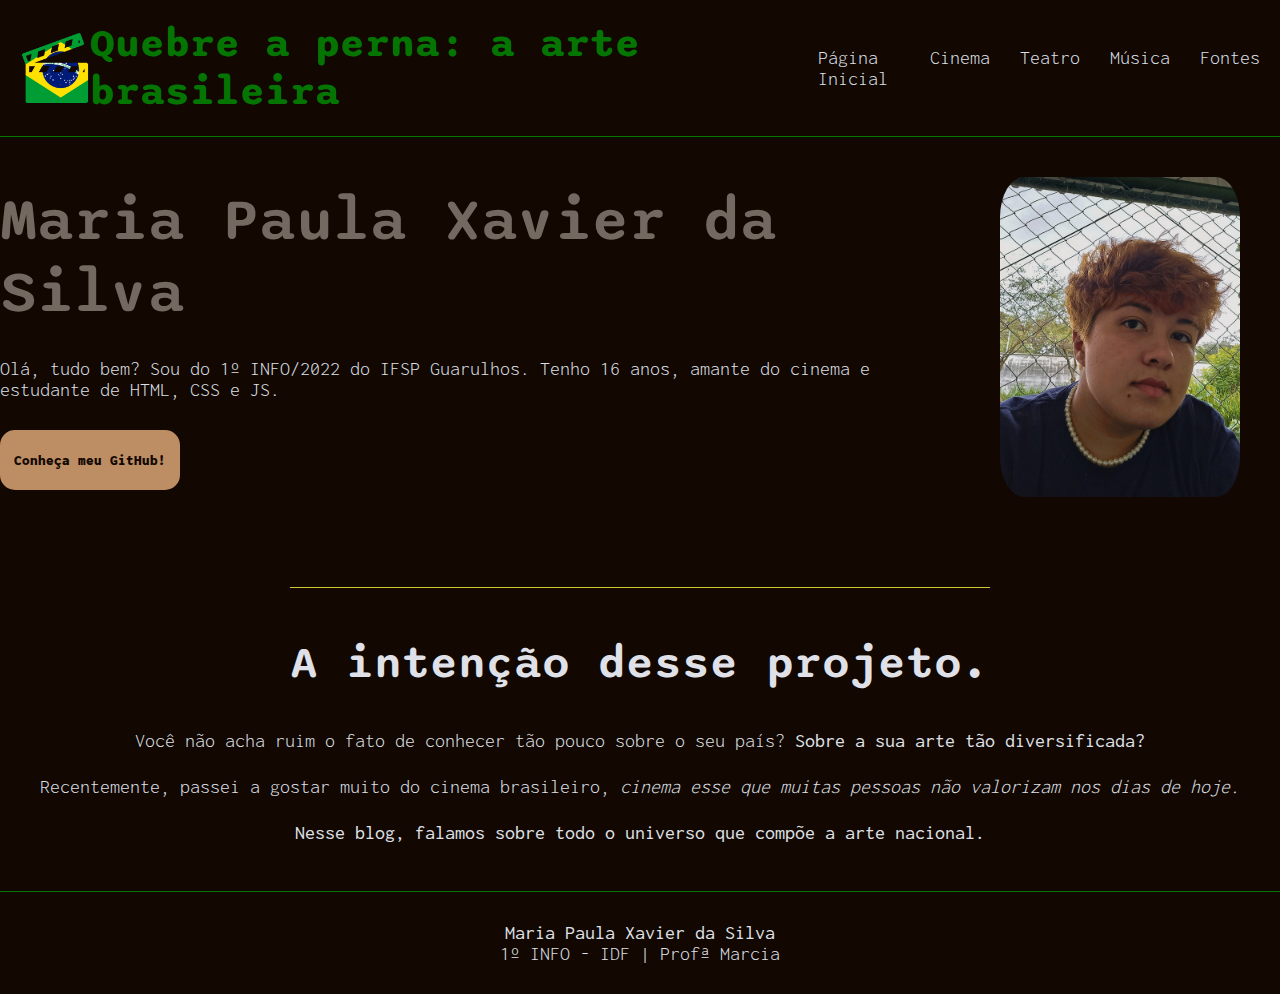
==== index.html @ 3e93fb47 "Main page is ready." ====
<!DOCTYPE html>
<html lang="pt-br">
  <head>
    <meta charset="UTF-8" />
    <meta name="viewport" content="width=device-width, initial-scale=1.0" />
    <meta
      name="description"
      content="Um blog que fala sobre, de modo geral, a arte brasileira. O teatro, o cinema e as músicas nacionais são uma beleza pura, que deveriam ser mais valorizadas. E que tal, se a partir de hoje, você aprofundar-se nesse mundo?"
    />
    <title>Quebre a perna: a arte brasileira.</title>
    <link rel="stylesheet" href="css/style.css" />
  </head>
  <body>
    <!--a tag "header" já indica que é um cabeçalho, utilizado para não precisar usar o div-->
    <header class="cabecalho">
      <img
        class="cabecalho-imagem"
        src="imagens/LOGO.png"
        alt="Logo do blog. É uma claquete que possui uma mescla com a bandeira do Brasil."
      />

      <h1>Quebre a perna: a arte brasileira</h1>
      <!--"nav", menu de navegação-->
      <nav class="cabecalho-menu">
        <!--"a", âncora-->
        <a class="cabecalho-menu-item" href="index.html">Página Inicial</a>
        <a class="cabecalho-menu-item" href="https://youtube.com">Cinema</a>
        <a class="cabecalho-menu-item">Teatro</a>
        <a class="cabecalho-menu-item">Música</a>
        <a class="cabecalho-menu-item">Fontes</a>
      </nav>
    </header>
    <!--a tag "main" já indica que é o conteúdo principal da página-->
    <main class="conteudo">
      <section class="conteudo-principal">
        <div class="conteudo-principal-escrito">
          <h1 class="conteudo-principal-escrito-titulo">
            Maria Paula Xavier da Silva
          </h1>
          <h2 class="conteudo-principal-escrito-subtitulo">
            Olá, tudo bem? Sou do 1º INFO/2022 do IFSP Guarulhos. Tenho 16 anos,
            amante do cinema e estudante de HTML, CSS e JS.
          </h2>
          <a href="https://www.github.com/oipaula/" target="_blank">
            <button class="conteudo-principal-escrito-botao">
              Conheça meu GitHub!
            </button></a
          >
        </div>
        <img
          class="conteudo-principal-imagem"
          src="imagens/paula.jpg"
          alt="Representação minha. Estou olhando diretamente para a câmera, sem sorrir. Tenho um cabelo alaranjado. Na imagem, aparece meu colar de pérolas e uma parte da minha camiseta azul. No fundo, há a presença de algumas árvores e uma grade."
        />
      </section>
      <section class="conteudo-secundario">
        <h3 class="conteudo-secundario-titulo">A intenção desse projeto.</h3>
        <p class="conteudo-secundario-paragrafo">
          Você não acha ruim o fato de conhecer tão pouco sobre o seu país?
          <b> Sobre a sua arte tão diversificada?</b>
        </p>
        <p class="conteudo-secundario-paragrafo">
          Recentemente, passei a gostar muito do cinema brasileiro,
          <i>cinema esse que muitas pessoas não valorizam nos dias de hoje.</i>
        </p>
        <p class="conteudo-secundario-paragrafo">
          <b>
            Nesse blog, falamos sobre todo o universo que compõe a arte
            nacional.</b
          >
        </p>
      </section>
    </main>
    <!--a tag "footer" já indica que é o rodapé da página-->
    <footer class="rodape">
      <p class="rodape-nome"><b>Maria Paula Xavier da Silva</b></p>
      <p class="rodape-info">1º INFO - IDF | Profª Marcia</p>
    </footer>
  </body>
</html>
---- css/style.css ----
@import url('https://fonts.googleapis.com/css2?family=Inconsolata:wght@300&family=Sono:wght@600&display=swap');

* {
  margin: 0;
  padding: 0;
  box-sizing: border-box;
  text-decoration: none;
}

body {
  font-size: 100%;
  background-color: #120701;
}

/*https://css-tricks.com/snippets/css/a-guide-to-flexbox*/
.cabecalho {
  font-family: 'Sono', sans-serif;
  color: #047503; 
  font-weight: 900;
  font-size: 20px;
  display: flex;
  flex-direction: row;
  align-items: center;
  justify-content: space-around;
  padding: 20px;
}

.cabecalho-imagem {
  width: 70px;
}

.cabecalho-menu {
  display: flex;
  gap: 30px;
}

.cabecalho-menu-item {
  font-family: 'Inconsolata', monospace;
  color: #DFE0E8; 
  font-weight: 300;
  font-size: 20px;
}

.conteudo {
  margin-bottom: 48px;
  border-top: 1px solid #047503;
  color:#DFE0E8
}

.conteudo-principal {
  display: flex;
  align-items: center;
  justify-content: space-around;
}

.conteudo-principal-escrito {
  display: flex;
  flex-direction: column;
  gap: 30px;
}

.conteudo-principal-escrito-titulo {
  font-family: 'Sono', sans-serif;
  font-weight: 600;
  font-size: 60px;
  color: #736961
}

.conteudo-principal-escrito-subtitulo {
  font-family: 'Inconsolata', monospace;
  color: #DFE0E8; 
  font-weight: 300;
  font-size: 20px;
}

.conteudo-principal-escrito-botao {
  font-family: 'Inconsolata', monospace;
  font-weight: 900;
  background-color: #BD8D63;
  width: 180px;
  height: 60px;
  border: none;
  border-radius: 15px;
  color: #120701; 
  font-size: 15px;
}

.conteudo-principal-escrito-botao:hover {
  background-color: #736961;
}

.conteudo-principal-escrito-botao:visited {
  background-color: #736961;
}


.conteudo-principal-imagem {
  padding: 40px;
  border-radius: 20%;
  width: 25%;
}

.conteudo-secundario {
  gap: 25px;
  display: flex;
  flex-direction: column;
  align-items: center;
  margin-top: 50px;
}

.conteudo-secundario-titulo {
  border-top: 1px solid #cfc72d;
  padding-top: 48px;
  font-family: 'Sono', sans-serif;
  font-weight: 600;
  font-size: 45px;
  margin-bottom: 15px;
  color:#DFE0E8
}

.conteudo-secundario-paragrafo {
  font-family: 'Inconsolata', monospace;
  color: #DFE0E8; 
  font-weight: 300;
  font-size: 20px;
}

.rodape {
  display: flex;
  flex-direction: column;
  align-items: center;
  padding: 30px;
  font-family: 'Inconsolata', monospace;
  color: #DFE0E8; 
  font-weight: 300;
  font-size: 20px;
  border-top: 1px solid #047503;
}
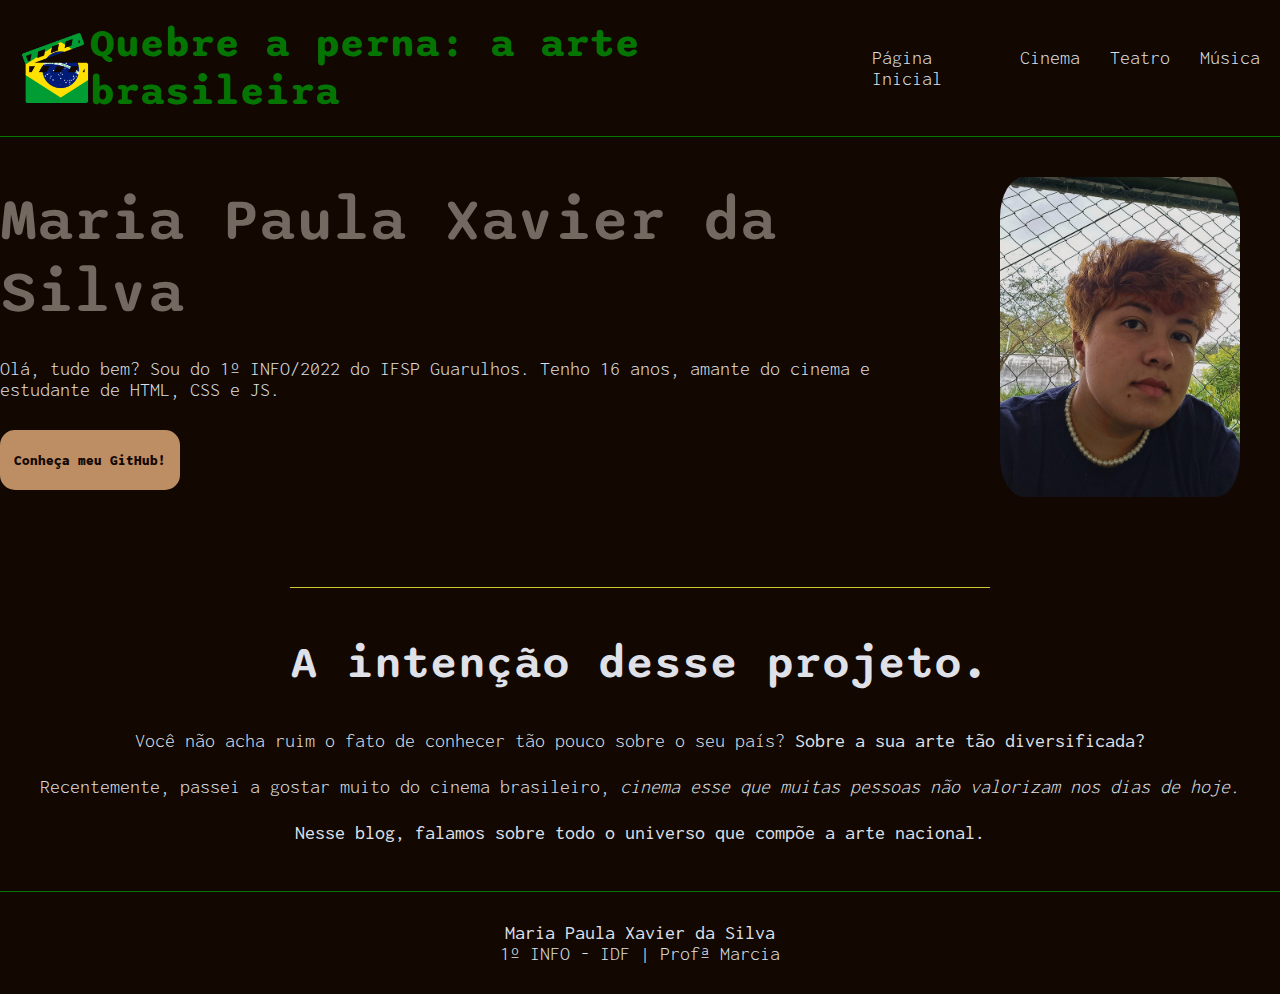
==== commit c44d8e45: "Cinema's page is ready" ====
--- a/index.html
+++ b/index.html
@@ -24,10 +24,9 @@
       <nav class="cabecalho-menu">
         <!--"a", âncora-->
         <a class="cabecalho-menu-item" href="index.html">Página Inicial</a>
-        <a class="cabecalho-menu-item" href="https://youtube.com">Cinema</a>
+        <a class="cabecalho-menu-item" href="cinema.html">Cinema</a>
         <a class="cabecalho-menu-item">Teatro</a>
         <a class="cabecalho-menu-item">Música</a>
-        <a class="cabecalho-menu-item">Fontes</a>
       </nav>
     </header>
     <!--a tag "main" já indica que é o conteúdo principal da página-->
@@ -44,8 +43,7 @@
           <a href="https://www.github.com/oipaula/" target="_blank">
             <button class="conteudo-principal-escrito-botao">
               Conheça meu GitHub!
-            </button></a
-          >
+            </button></a>
         </div>
         <img
           class="conteudo-principal-imagem"
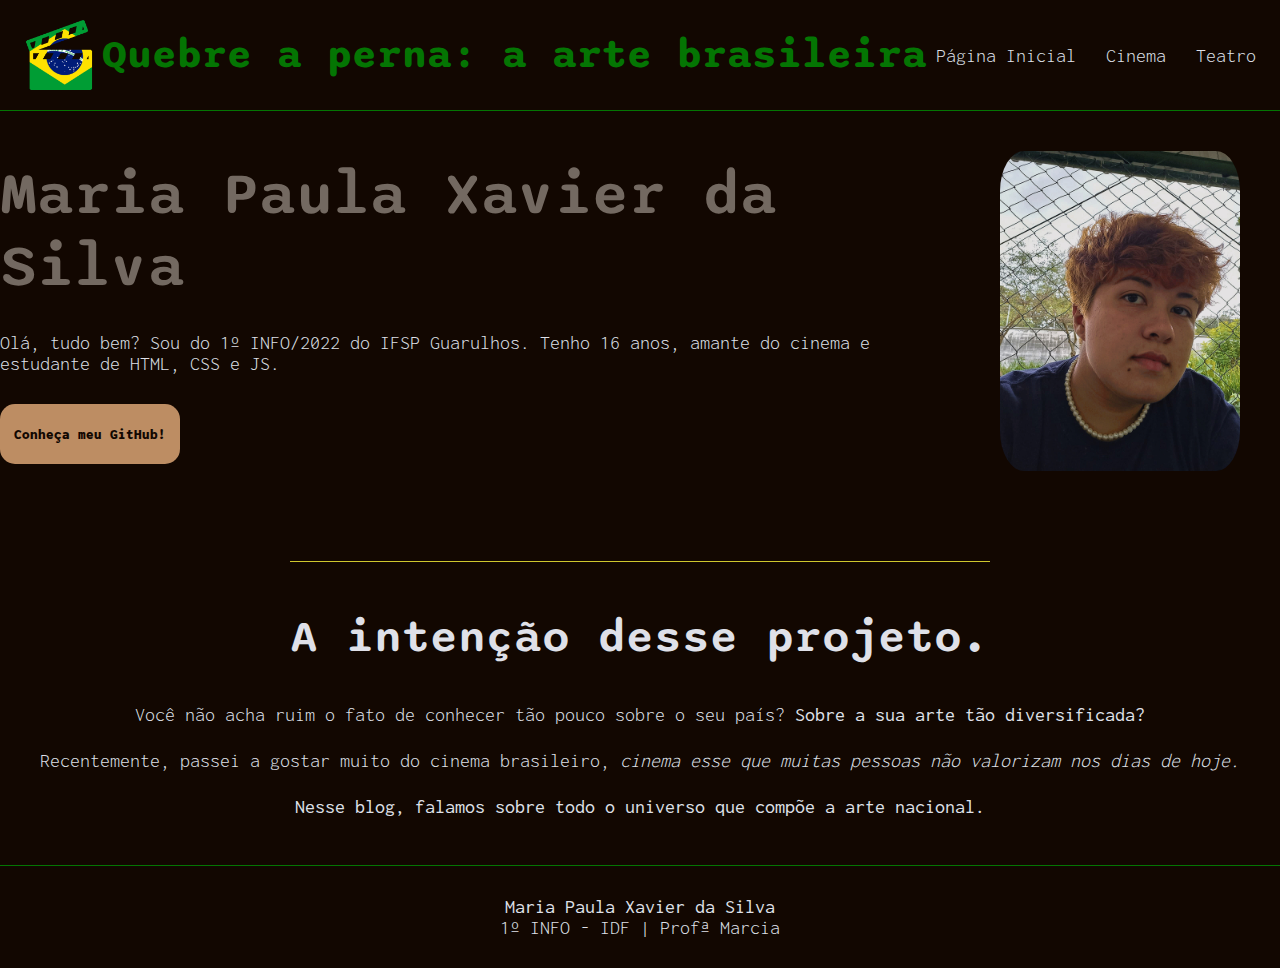
==== commit fde2cab5: "I finished Theatre's page." ====
--- a/index.html
+++ b/index.html
@@ -25,8 +25,7 @@
         <!--"a", âncora-->
         <a class="cabecalho-menu-item" href="index.html">Página Inicial</a>
         <a class="cabecalho-menu-item" href="cinema.html">Cinema</a>
-        <a class="cabecalho-menu-item">Teatro</a>
-        <a class="cabecalho-menu-item">Música</a>
+        <a class="cabecalho-menu-item" href="teatro.html">Teatro</a>
       </nav>
     </header>
     <!--a tag "main" já indica que é o conteúdo principal da página-->
